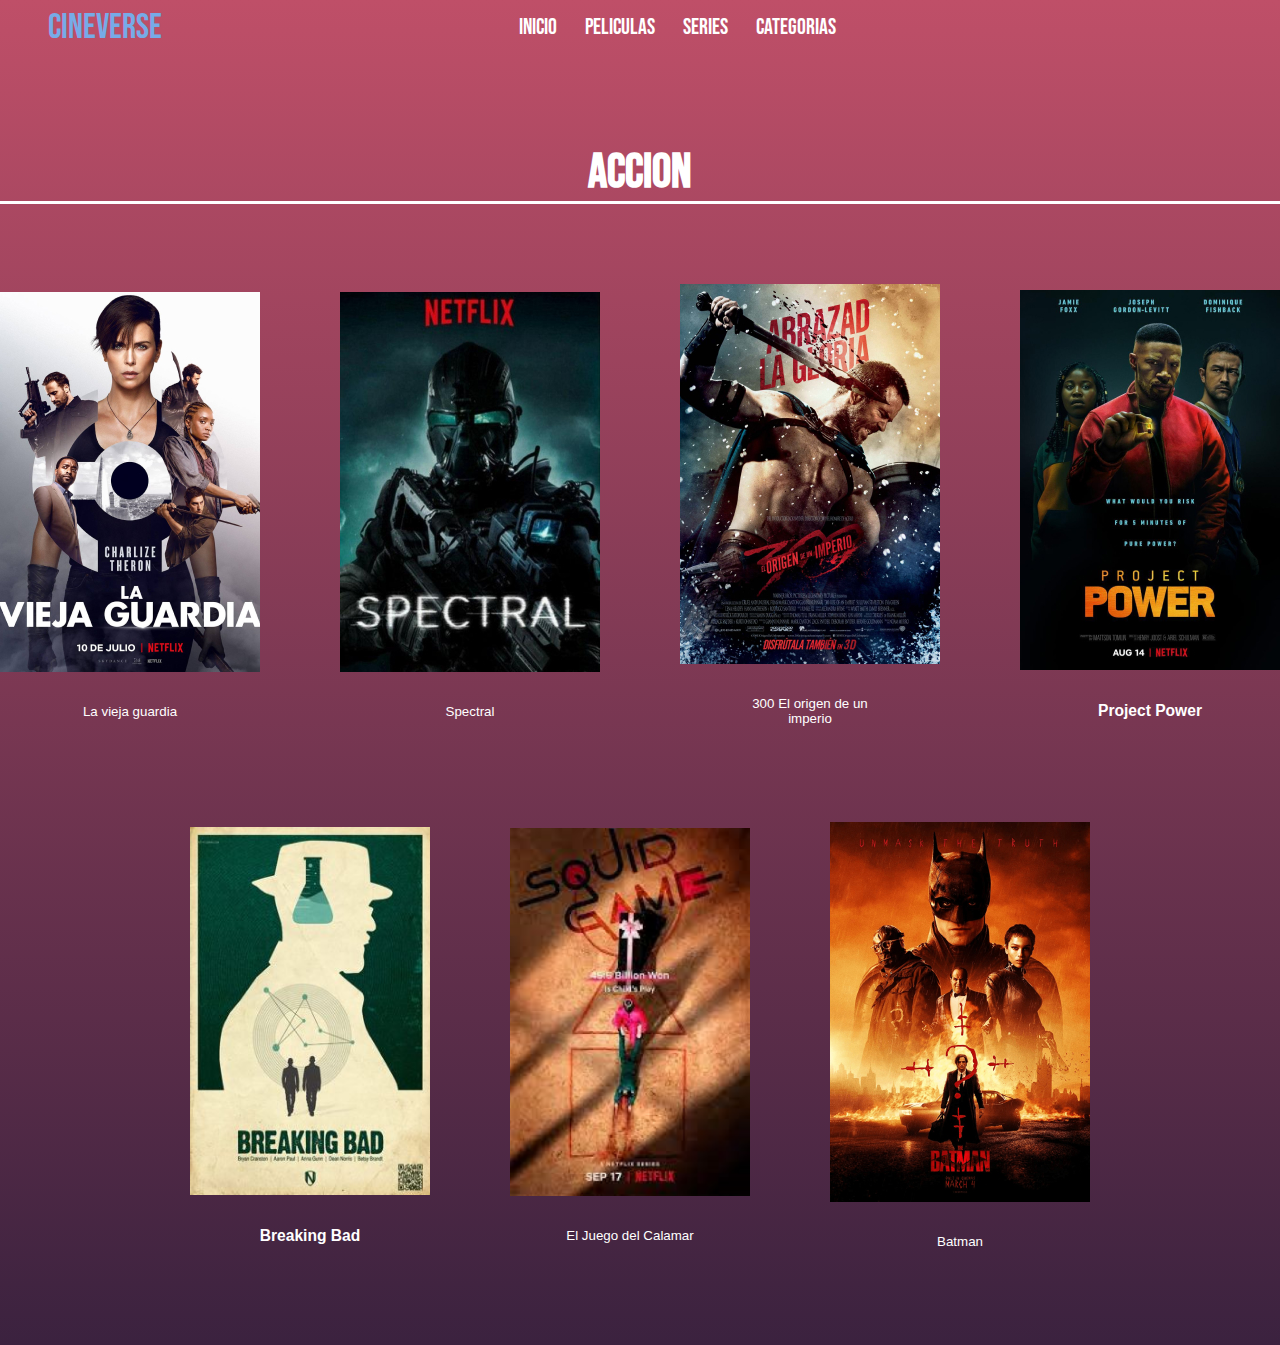
==== Accion.html @ d3100982 "ultimos cambios" ====
<!DOCTYPE html>
<html lang="en">
<head>
  <meta charset="UTF-8">
  <meta name="viewport" content="width=device-width, initial-scale=1.0">
  <link rel="stylesheet" href="style.css">
  <title>Accion</title>
</head>
<body class="bk">
  <header class="header-accion">

    <div class="menu-container">
        <a href="#" class="logo">Cineverse</a>
        <input type="checkbox" id="menu" />
        <label for="menu">
            <img src="img/menu.png" class="menu-icono" alt="menu">
        </label>
        <nav class="navbar">
            <ul>
                <li><a href="index.html">Inicio</a></li>
                <li><a href="peliculas.html">Peliculas</a></li>
                <li><a href="series.html">Series</a></li>
                <li>
                    <a href="index.html">Categorias</a>
                    <ul class="menu-vertical">
                        <li><a href="Accion.html">Accion</a></li>
                        <li><a href="Terror.html">Terror</a></li>
                        <li><a href="Ciencia-Ficcion.html">Ciencia Ficcion</a></li>
                        <li><a href="Suspenso.html">Suspenso</a></li>
                    </ul>
                </li>
            </ul>
        </nav>
        <a href="#" class="btn-1"></a>
    </div>
    </div>
    <section class="all">
         
        <h2 class="titleMovies2">Accion</h2>
             <div class="container">
                <div class="movie">
                    <img src="img/5.jpg">
                    <button class="open-modal" onclick="openModal('OCDhMOrCEoc')">La vieja guardia</button>
                    <div id="myModal" class="modal">
                        <div class="modal-content" style="background-color: rgb(48, 45, 45);">
                          <span class="close" style="color:white;" onclick="closeModal()">&times;</span>
                          <div class="video-container">
                            <iframe id="video" width="560" height="315" src="" frameborder="0" allowfullscreen></iframe>
                          </div>
                        </div>
                      </div>
                </div> 

                <div class="movie">
                    <img src="img/6.jpg">
                    
                    <button class="open-modal" onclick="openModal('WBz5KyUhIMQ')">Spectral</button>
                    <div id="myModal" class="modal">
                        <div class="modal-content" style="background-color: rgb(48, 45, 45);">
                          <span class="close" style="color:white;" onclick="closeModal()">&times;</span>
                          <div class="video-container">
                            <iframe id="video" width="560" height="315" src="" frameborder="0" allowfullscreen></iframe>
                          </div>
                        </div>
                      </div>
                </div> 

                <div class="movie">
                    <img src="img/7.jpg">
                    <button class="open-modal" onclick="openModal('i14coKhHnl0')">300 El origen de un imperio</button>
                    <div id="myModal" class="modal">
                        <div class="modal-content" style="background-color: rgb(48, 45, 45);">
                          <span class="close" style="color:white;" onclick="closeModal()">&times;</span>
                          <div class="video-container">
                            <iframe id="video" width="560" height="315" src="" frameborder="0" allowfullscreen></iframe>
                          </div>
                        </div>
                      </div>
                </div> 

                <div class="movie">
                    <img src="img/8.jpg">
                    <button class="open-modal" onclick="openModal('T-wJ7EYAIPI')"><h3>Project Power</h3></button>
                    <div id="myModal" class="modal">
                        <div class="modal-content" style="background-color: rgb(48, 45, 45);">
                          <span class="close" style="color:white;" onclick="closeModal()">&times;</span>
                          <div class="video-container">
                            <iframe id="video" width="560" height="315" src="" frameborder="0" allowfullscreen></iframe>
                          </div>
                        </div>
                      </div>
                    </div> 
                    
                    <div class="movie">
                      <img src="img/Breaking-bad-series-tv-alternative-poster-762x1080.jpg" class="imgg">
                      
                      <button class="open-modal" onclick="openModal('HhesaQXLuRY')"><h3>Breaking Bad</h3></button>
                      <div id="myModal" class="modal">
                          <div class="modal-content" style="background-color: rgb(48, 45, 45);">
                            <span class="close" style="color:white;" onclick="closeModal()">&times;</span>
                            <div class="video-container">
                              <iframe id="video" width="560" height="315" src="" frameborder="0" allowfullscreen></iframe>
                            </div>
                          </div>
                        </div>
                  </div>     
                    
                  <div class="movie">
                    <img src="img/squid game.png" class="imgg">
                    <button class="open-modal" onclick="openModal('Mj4_xG5NXeo')">El Juego del Calamar</button>
                    <div id="myModal" class="modal">
                        <div class="modal-content" style="background-color: rgb(48, 45, 45);">
                          <span class="close" style="color:white;" onclick="closeModal()">&times;</span>
                          <div class="video-container">
                            <iframe id="video" width="560" height="315" src="" frameborder="0" allowfullscreen></iframe>
                          </div>
                        </div>
                      </div>
                    
                </div> 

                <div class="movie">
                  <img src="img/20.jpg">
                  
                  <button class="open-modal" onclick="openModal('fWQrd6cwJ0A')">Batman</button>
                  <div id="myModal" class="modal">
                      <div class="modal-content" style="background-color: rgb(48, 45, 45);">
                        <span class="close" style="color:white;" onclick="closeModal()">&times;</span>
                        <div class="video-container">
                          <iframe id="video" width="560" height="315" src="" frameborder="0" allowfullscreen></iframe>
                        </div>
                      </div>
                    </div>
                </div> 
                            
             </div>
         
</section>


</header>
<script src="app.js"></script>
</body>
</html>
---- style.css ----
@import url('https://fonts.googleapis.com/css2?family=Bebas+Neue&display=swap');

*{
    margin: 0;
    padding: 0;
    box-sizing: border-box;
    text-decoration: none;
    list-style: none;
}

body{
    background-color: #030303;
    font-family: 'Bebas Neue', sans-serif;
    color: #ffff
}

.container {
    display: flex;    
    justify-content: center;
    align-items: center;
    flex-wrap: wrap;
    gap: 5rem;
    width: 100%;
    height: auto;
    padding-bottom: 5rem;
    border-top: 3px solid white;
    padding-top: 5rem; 
}

.header{
    background-image: url(img/hora-aventura-bg.jpg);
    background-position: center center;
    background-repeat: no-repeat;
    background-size: cover;
    min-height: 70vh;
    display: flex;
    align-items: center;
    height: 40rem;
}

.menu-container{
    position: absolute;
    top: 0;
    left: 0;
    right: 0;
    display: flex;
    align-items: center;
    justify-content: space-between;
}

.logo{
    font-size: 35px;
    color: #77abe7;
    margin-left: 3rem;
}

.navbar ul li {
    position: relative;
    float: left;
}

.navbar ul li a{
    font-size: 22px;
    padding: 14px;
    color: #ffff;
    display: block;
}

.navbar ul li a:hover{
    color: #77abe7;
}

.menu-vertical{
    position: absolute;
    display: none;
    list-style: none;
    background-color: #212427;
}


.navbar li:hover .menu-vertical{
    display: block;
}


.menu-vertical li a{
    display: block;
}

#menu{
    display: none;
}

.menu-icono{
    width: 35px;
    margin-left: 2rem;
}

.menu-container label{
    cursor: pointer;
    display: none;
}

.header-content-container{
    display: flex;
    width: 100%;
}

.header-1{
    display: flex;
    flex-direction: column;
    width: 50%;
    align-self: flex-end;
}

.header-1 img{
    width: 300px;
}

.imgplay{
    width: 7rem;
    height: 7rem;
    margin-right: 7rem
}
.venom{
    padding-left: 2rem;
}

.btn-1{
    display: inline-block;
    padding: 7px 20px;
    background-color: transparent;
    color: #ffff;
    font-size: 20px;
    margin-right: 3rem;
    border-radius: 3rem;
}
.btn-2{
    width: 110px;
    display: inline-block;
    padding: 7px 20px;
    background-color: #77abe7;
    color: #ffff;
    font-size: 20px;
    margin-top: 25px;
    margin-left: 7rem;
    border-radius: 3rem;
}

.peliculas-recomendadas {
	margin-bottom: 70px;
}

.peliculas-recomendadas .contenedor-principal {
	display: flex;
	align-items: center;
	position: relative;
}

.peliculas-recomendadas .contenedor-principal .flecha-izquierda,
.peliculas-recomendadas .contenedor-principal .flecha-derecha {
	position: absolute;
	border: none;
	background: rgba(0,0,0,0.3);
	font-size: 40px;
	height: 50%;
	top: calc(50% - 25%);
	line-height: 40px;
	width: 50px;
	color: #fff;
	cursor: pointer;
	z-index: 500;
	transition: .2s ease all;
}

.peliculas-recomendadas .contenedor-principal .flecha-izquierda:hover,
.peliculas-recomendadas .contenedor-principal .flecha-derecha:hover {
	background: rgba(0,0,0, .9);
}

.peliculas-recomendadas .contenedor-principal .flecha-izquierda {
	left: 0;
}

.peliculas-recomendadas .contenedor-principal .flecha-derecha {
	right: 0;
}

/* ---- ----- ----- Carousel ----- ----- ----- */
.peliculas-recomendadas .contenedor-carousel {
	width: 100%;
	padding: 20px 0;
	overflow: hidden;
	scroll-behavior: smooth;

}

.peliculas-recomendadas .contenedor-carousel .carousel {
	display: flex;
	flex-wrap: nowrap;
}

.peliculas-recomendadas .contenedor-carousel .carousel .pelicula {
	min-width: 20%;
	transition: .3s ease all;
	box-shadow: 5px 5px 10px rgba(0,0,0, .3);
}

.peliculas-recomendadas .contenedor-carousel .carousel .pelicula.hover {
	transform: scale(1.1);
	transform-origin: center;
}
.pelicula{
    margin-left: 0.7rem;
    margin-right: 0.7rem;
    
}

.peliculas-recomendadas .contenedor-carousel .carousel .pelicula img {
	width: 100%;
	vertical-align: top;
}

/* ---- ----- ----- Media Queries ----- ----- ----- */
@media screen and (max-width: 800px) {
	header .logotipo {
		margin-bottom: 10px;
		font-size: 30px;
	}

	header .contenedor {
		flex-direction: column;
		text-align: center;
	}

	.pelicula-principal {
		font-size: 14px;
	}

	.pelicula-principal .descripcion {
		max-width: 100%;
	}

	.peliculas-recomendadas .contenedor-carousel {
		overflow: visible;
	}

	.peliculas-recomendadas .contenedor-carousel .carousel {
		display: grid;
		grid-template-columns: repeat(2, 1fr);
		gap: 20px;
	}

	.peliculas-recomendadas .indicadores,
	.peliculas-recomendadas .flecha-izquierda,
	.peliculas-recomendadas .flecha-derecha {
		display: none;
	}
}.precomendadas{
    padding-left: 2rem;
    padding-top: 2rem;
    font-size: 2rem;
}
.menor{
    width: 3rem;
    height: 3rem;
}
.mayor{
    width: 2rem;
    height: 2rem;
}
form {
    text-align: center;
    margin-top: 78px;
}

.int1{
    background-color:rgba(8, 8, 8, 0.4);
    color: #fff;
    border-radius: 1rem;
    padding-top: 0.5rem;
    padding-bottom: 0.5rem;
    padding-left: 1rem ;
    width: 30rem;
    top: 6rem;
    border: 3px solid #ffffff;
    margin-left: 3rem;
    position: absolute;
    display: flex;    
}



.container {
    display: flex;    
    justify-content: center;
    align-items: center;
    flex-wrap: wrap;
    gap: 4rem;
    width: 100%;
    padding-bottom: 5rem;
    border-top: 3px solid white;
    padding-top: 5rem;
    
}

.movies {
    opacity: 0.8;
    transition: 1s ;
    /* transform: skew(5deg); */
      display: flex;
      border: 3px solid white;
}
.movies p {
    margin: auto;
    padding: 3rem;
    line-height: 2rem;
    font-size: 1.5rem;
    color: #ffb803;
    text-align: center;
}
.movies img {
    width: 20rem;
    height: 27rem;
}
.movies video {
    width: 28rem;
    height: 28rem;           
}

.movies:hover {    
    transform: scale(1.1);
    opacity: 1.9;
    box-shadow: 1px 1px 15px 5px skyblue ;    
}

.header2{
    background-image: url("edicion.jpg");
    background-position: center center;
    background-repeat: no-repeat;
    background-size: cover;
    min-height: 70vh;
    display: flex;
    align-items: center;
    height: 40rem;
}

.header3{
    background-image: url("Captura\ de\ pantalla\ 2023-04-20\ a\ las\ 7.46.56.webp");
    background-position: center center;
    background-repeat: no-repeat;
    background-size: cover;
    min-height: 70vh;
    display: flex;
    align-items: center;
    height: 40rem;
}

.all {
    text-align: center;
}

.titleMovies{
    margin: 5rem;
    font-size: 5rem;
}

.int2 {
    text-align: center;
   width: 50%;
   margin: auto;
   background-color:rgba(8, 8, 8, 0.8);
    color: #fff;
    border-radius: 1rem;
    padding: 1rem;
    border: 3px solid white;
}

.container2 {
    background-image: url(img2/imagan\ de\ fondo.jpeg);
    background-position: center center;
    background-repeat: no-repeat;
    background-size: cover;
    min-height: 70vh;
    display: flex;
    align-items: center;
  }
  
  
  
.image-grid {
    display: flex;
    flex-wrap: wrap;
    gap: 2rem;
    justify-content: center;
    align-items: center;
}

.imagenes {
    width: 10rem;
    height: 10rem;
}


h1 {
    text-align: center;
}

.descripcion{
    color: black;
}

@media (max-width: 768px) {
    .pelicula{
        padding: 0;
    }
    }

@media (max-width: 991px){

    .menu-container{
        padding: 20px;
    }

    .menu-container label{
        display: initial;
    }

    .menu-container .navbar{
        position: absolute;
        top: 100%;
        left: 0%;
        right: 0%;
        background-color: #030303;
        display: none;
    }

    .menu-container .navbar ul li{
        width: 100%;
    }

    .btn-1{
        display: none;
    }

    #menu:checked ~ .navbar{
        display: initial;
    }

    .header-content-container{
        flex-direction: column;
        padding: 100px 30px 30px 30px;
    }

    .header-1{
        width: 100%;
        align-items: center;
    }

    .menu-icon{
        size: 18px;
    }

    .btn-2{
        margin-right:3rem ;
    }

}

@media (max-width: 530px){
    .int1{
        width: 25rem;
        margin-left: 3.5rem ;
    }
}

@media (max-width: 460px){
    .int1{
        width: 25rem;
        margin-left: 2.3rem ;
    }
}

@media (max-width: 440px){
    .int1{
        width: 20rem;
        margin-left: 2rem ;
        margin-bottom: 2rem;
        margin-top: 15rem;
    }

    .venom{
        display: none;
    }

    .btn-2{
        display: none;
    }

    
}
    
.pelicula .portfolio-layer{
    position:absolute;
    bottom: 0;
    left: 0;
    width: 100%;
    height: 100%;
    background: linear-gradient(rgba(0,0,0,.1), var(--main-color));
    display: flex;
    justify-content: center;
    align-items: center;
    flex-direction: column;
    text-align: center;
    padding: 0 4rem;
    transform: translateY(100%);
    transition: .5s ease;
}

.pelicula:hover .portfolio-layer{
    transform: translateY(0);
}

.sectionC-movies {
    width: 100%;
    height: 100%;
    margin-top: 1rem;
    display: flex;
    flex-direction:column;
    align-items: center;
    flex-wrap:wrap ;

}

.sectionC-movies > div {
    flex: 2;
    
    background-repeat: no-repeat;
    background-size: auto 100%;
    transition: all .3s cubic-bezier(.2, .1, .1, .1);
    position: relative;
    overflow: hidden;
    height: 400px;
    width: 400px;
    
}

.sectionC-movies > div:hover {
    flex: 4;
}

.video-iframe {
    position: absolute;
    top: 0;
    left: 0;
    width: 300px;
    height: 150px;
    display: none;
}

.sectionC-movies > div:hover .video-iframe {
    display: block;
}

.video-container  {
    width: 150px;
    height: auto;
    margin: 20px;
    flex-wrap:wrap ;
  
}

.video-container img {
    width: 350px;
    height: 525px;
    flex-direction: column;
  
}

.video-container iframe {
    width: 700px;
    height: 525px;
    flex-direction: column;
}

.titleMovies2{
        margin-top: 9rem;
        font-size: 3rem;
}

#ventanaEmergentes {
    display: none;
    position: fixed;
    top: 50%;
    left: 50%;
    transform: translate(-50%, -50%);
    width: 400px;
    height: 300px;
    background-color: #fff;
    border: 1px solid #ccc;
    padding: 20px;
}

.container2 {
    background-image: url(img/hora-aventura-bg.jpg);
    background-position: center center;
    background-repeat: no-repeat;
    background-size: cover;
    min-height: 70vh;
    display: flex;
    align-items: center;
  }
  


h1 {
  text-align: center;
}
.sectionC-movies {
    width: 100%;
    height: 100%;
    margin-top: 1rem;
    display: grid;
    grid-template-columns: repeat(3, 1fr);
    gap: 5px;
    justify-content: center;
    flex-direction: column;
    margin: 20px 20px 20px 20px;
}

.sectionC-movies > div {
    flex: 2;
    background-repeat: no-repeat;
    background-size: auto 100%;
    transition: all .3s cubic-bezier(.2, .1, .1, .1);
    position: relative;
    overflow: hidden;
    height: 350px;
    width: 350px;
    margin: 10px;
    
}

.sectionC-movies > div:hover {
    flex: 4;
}

.video-iframe {
    position: absolute;
    top: 0;
    left: 0;
    width: 310px;
    height: 300px;
    display: none;
}

.sectionC-movies > div:hover .video-iframe {
    display: block;
}

.video-container  {
    width: 150px;
    height: auto;
    position: relative;
}

.video-container img {
    width: 350px;
    height: 525px;
    flex-direction: column;
}

.video-container iframe {
    width: 700px;
    height: 525px;
    flex-direction: column;
}

.imagen-with-text {
    position: relative;
    width: 300px;
    height: 200px;
    overflow: hidden;
    text-align: center;
    margin: 20px;
  }

  .imagen-with-text img {
    width: 100%;
    height: 100%;
    object-fit: cover;
  }

  .text-overlay {
    position: absolute;
    top: 50%;
    left: 50%;
    transform: translate(-50%, -50%);
    color: #fff;
    font-size: 24px;
    font-weight: bold;
    opacity: 0;
    transition: opacity 0.3s;
  }

  .imagen-with-text:hover .text-overlay {
    opacity: 1;
  }

.titulo{
  color: #ffb803;
  margin: 10px;
}

@media (max-width: 768px) {
    .pelicula{
        padding: 0;
    }
    }

@media (max-width: 991px){

    .menu-container{
        padding: 20px;
    }

    .menu-container label{
        display: initial;
    }

    .menu-container .navbar{
        position: absolute;
        top: 100%;
        left: 0%;
        right: 0%;
        background-color: #030303;
        display: none;
    }

    .menu-container .navbar ul li{
        width: 100%;
    }

    .btn-1{
        display: none;
    }

    #menu:checked ~ .navbar{
        display: initial;
    }

    .header-content-container{
        flex-direction: column;
        padding: 100px 30px 30px 30px;
    }

    .header-1{
        width: 100%;
        align-items: center;
    }

    .menu-icon{
        size: 18px;
    }

    .btn-2{
        margin-right:3rem ;
    }

}

@media (max-width: 530px){
    .int1{
        width: 25rem;
        margin-left: 3.5rem ;
    }
}

@media (max-width: 460px){
    .int1{
        width: 25rem;
        margin-left: 2.3rem ;
    }
}

@media (max-width: 440px){
    .int1{
        width: 20rem;
        margin-left: 2rem ;
        margin-bottom: 2rem;
    }

    
}
    

/* Estilos para dispositivos móviles */
@media only screen and (max-width: 767px) {
    .int2 {
        width: 80%;
        margin: 0 auto;
        top: 1rem;
    }

    .container2 {
        min-height: 40vh;
    }

    .sectionC-movies {
        grid-template-columns: 1fr;
        gap: 10px;
        margin: 10px;
    }

    .sectionC-movies>div {
        width: 100%;
        margin: 10px 0;
        text-align: center;
    }

    .video-iframe {
        width: 100%;
        height: auto;
    }

    .video-container img,
    .video-container iframe {
        width: 350px;
        height: auto;
        margin: 0 auto;
    }

    .imagen-with-text {
        width: 80%;
        margin: 10px auto;
    }

    .imagen-with-text img {
        height: auto;
    }

    .text-overlay {
        font-size: 16px;
    }

    .video-container p {
        font-size: 14px;
        margin-bottom: 10px;
    }

    .titulo {
        text-align: center;
    }
}
.all{
    width: 100%;
    text-align: center;
}
.container {
    display: flex;    
    justify-content: center;
    align-items: center;
    flex-wrap: wrap;
    gap: 5rem;
    width: 100%;
    height: auto;
    padding-bottom: 5rem;
    border-top: 3px solid white;
    padding-top: 5rem;  
}
.boton-modal {
    text-align: center;
    color: white;
    padding-top: 1rem; 
}
.content-modal video {
    width: 100%;
    height: 93%;
}

.boton-modal label{
    padding: 10px 15px;  
       
}
.movie img {
    z-index: -5;
}

#btn-modal{
    display: none;
}

/* .container-modal{
    width: 100%;
    height: 100vh;
    position: fixed;
    top: 0;
    left: 0;
    background-color: transparent;
    display: none;
    justify-content: center;
    align-items: center;
    z-index: 1;
} */

#btn-modal:checked ~ .container-modal {
    display: flex;
}

.open-modal {
    width: 10rem;
    background-color:transparent;
   color: rgb(255, 255, 255);
    cursor: pointer;
    border: none;
    margin-top: 2rem;
    margin-bottom: 1rem;
}

  .modal {
    display: none;
    position: fixed;
    z-index: 1;
    left: 0;
    top: 0;
    width: 100%;
    height: 100%;
    overflow: auto;
    background-color: rgb(0, 0, 0);
    background-color: rgba(0, 0, 0, 0.9);
  }

  .modal-content {
    background-color: red;
    margin: 15% auto; 
    padding: 20px;
    border: 1px solid #888;
    width: 60%;
    border-radius: 0.5rem;
  }

  .close {
    color: #aaa;
    float: right;
    font-size: 28px;
    font-weight: bold;
  }

  .movie{
display: flex;
flex-direction: column;
align-items: center;
  }

.content-modal{
    width: 70rem;
    height: 40rem;
    padding: 20px;
    background-color: gray;
    border-radius: 4px;
    border-radius: 5px;
    border: 2px solid red;
}
.content-modal .btn-cerrar {
    height: 2rem;
    margin-top: 15px;
    display: flex;
    align-items: flex-end;
    justify-content: flex-end;
}

.content-modal .btn-cerrar label {
    padding: 7px 10px;
    background-color: #77abe7;
    color: black;
    border-radius: 4px;
    cursor: pointer;
    transition: all 300ms ease;
}

.content-modal .btn-cerrar label:hover {
    background-color: aqua;
} 

.imgg{
    width: 15rem;
    height: 23rem;
}

.bk{
    background: linear-gradient(#bf4f68, #3b223f);;
}
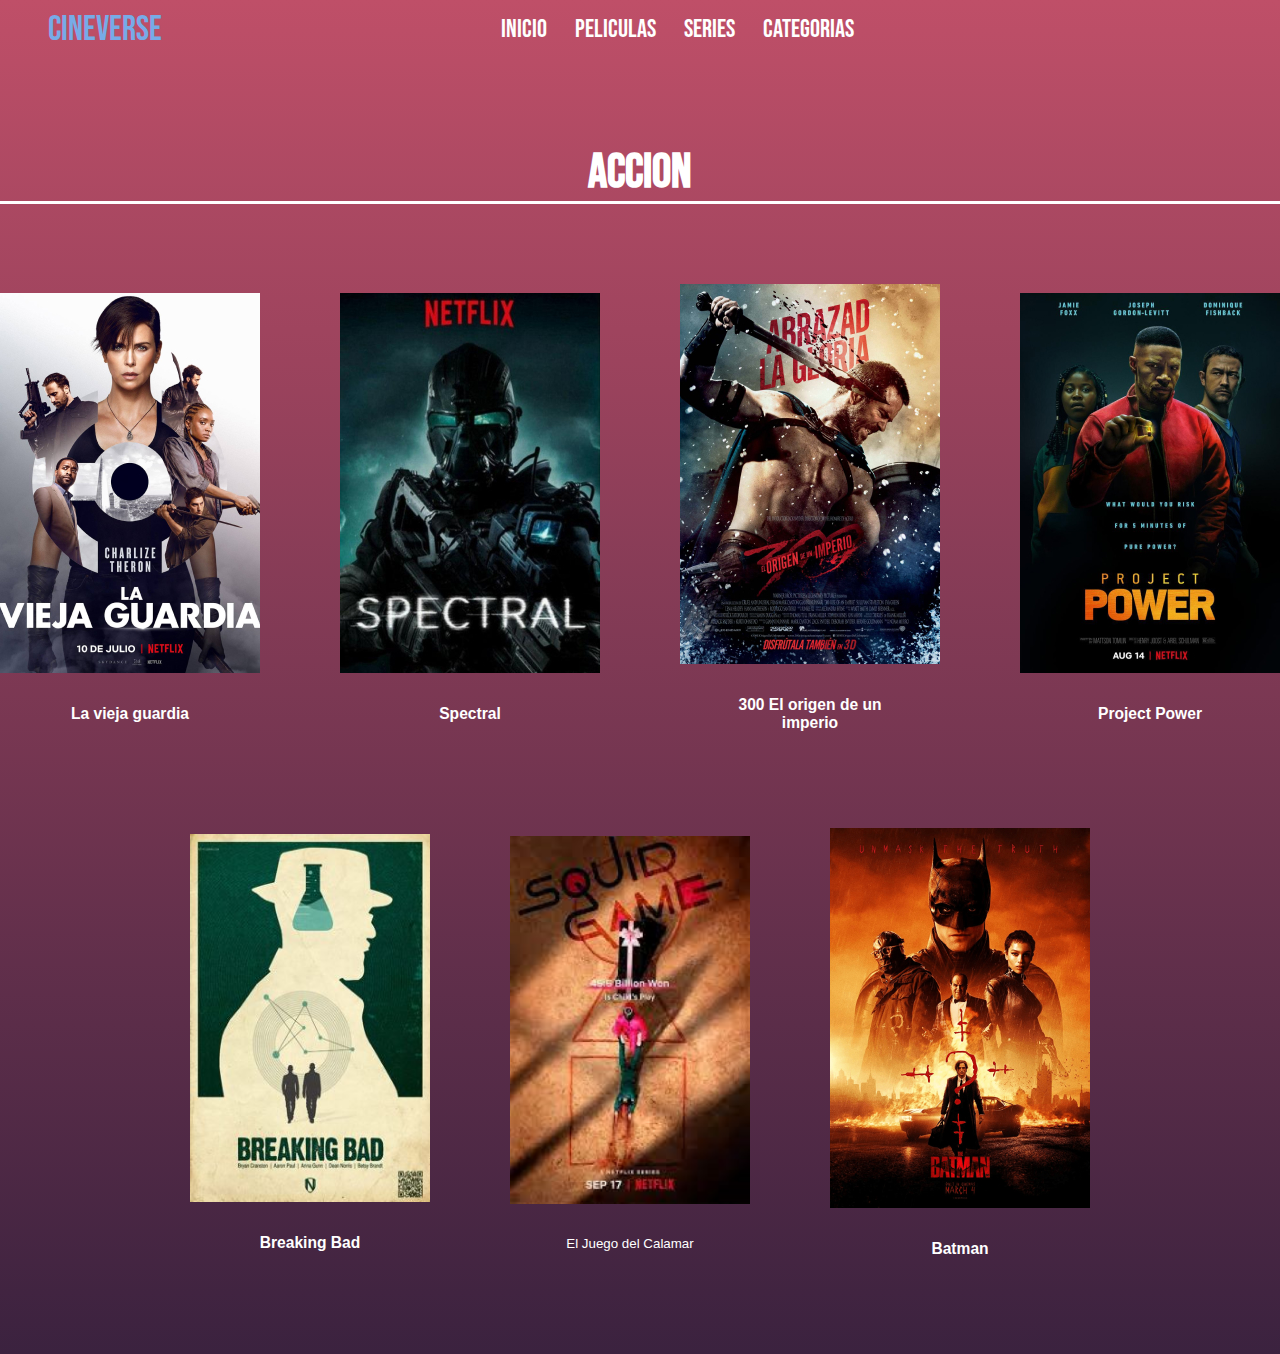
==== commit 7a1a130a: "cambios finales" ====
--- a/Accion.html
+++ b/Accion.html
@@ -38,100 +38,106 @@
          
         <h2 class="titleMovies2">Accion</h2>
              <div class="container">
-                <div class="movie">
-                    <img src="img/5.jpg">
-                    <button class="open-modal" onclick="openModal('OCDhMOrCEoc')">La vieja guardia</button>
-                    <div id="myModal" class="modal">
-                        <div class="modal-content" style="background-color: rgb(48, 45, 45);">
-                          <span class="close" style="color:white;" onclick="closeModal()">&times;</span>
-                          <div class="video-container">
-                            <iframe id="video" width="560" height="315" src="" frameborder="0" allowfullscreen></iframe>
-                          </div>
-                        </div>
-                      </div>
-                </div> 
-
-                <div class="movie">
-                    <img src="img/6.jpg">
-                    
-                    <button class="open-modal" onclick="openModal('WBz5KyUhIMQ')">Spectral</button>
-                    <div id="myModal" class="modal">
-                        <div class="modal-content" style="background-color: rgb(48, 45, 45);">
-                          <span class="close" style="color:white;" onclick="closeModal()">&times;</span>
-                          <div class="video-container">
-                            <iframe id="video" width="560" height="315" src="" frameborder="0" allowfullscreen></iframe>
-                          </div>
-                        </div>
-                      </div>
-                </div> 
-
-                <div class="movie">
-                    <img src="img/7.jpg">
-                    <button class="open-modal" onclick="openModal('i14coKhHnl0')">300 El origen de un imperio</button>
-                    <div id="myModal" class="modal">
-                        <div class="modal-content" style="background-color: rgb(48, 45, 45);">
-                          <span class="close" style="color:white;" onclick="closeModal()">&times;</span>
-                          <div class="video-container">
-                            <iframe id="video" width="560" height="315" src="" frameborder="0" allowfullscreen></iframe>
-                          </div>
-                        </div>
-                      </div>
-                </div> 
-
-                <div class="movie">
-                    <img src="img/8.jpg">
-                    <button class="open-modal" onclick="openModal('T-wJ7EYAIPI')"><h3>Project Power</h3></button>
-                    <div id="myModal" class="modal">
-                        <div class="modal-content" style="background-color: rgb(48, 45, 45);">
-                          <span class="close" style="color:white;" onclick="closeModal()">&times;</span>
-                          <div class="video-container">
-                            <iframe id="video" width="560" height="315" src="" frameborder="0" allowfullscreen></iframe>
-                          </div>
-                        </div>
-                      </div>
-                    </div> 
-                    
-                    <div class="movie">
-                      <img src="img/Breaking-bad-series-tv-alternative-poster-762x1080.jpg" class="imgg">
-                      
-                      <button class="open-modal" onclick="openModal('HhesaQXLuRY')"><h3>Breaking Bad</h3></button>
-                      <div id="myModal" class="modal">
-                          <div class="modal-content" style="background-color: rgb(48, 45, 45);">
-                            <span class="close" style="color:white;" onclick="closeModal()">&times;</span>
-                            <div class="video-container">
-                              <iframe id="video" width="560" height="315" src="" frameborder="0" allowfullscreen></iframe>
-                            </div>
-                          </div>
-                        </div>
-                  </div>     
-                    
-                  <div class="movie">
-                    <img src="img/squid game.png" class="imgg">
-                    <button class="open-modal" onclick="openModal('Mj4_xG5NXeo')">El Juego del Calamar</button>
-                    <div id="myModal" class="modal">
-                        <div class="modal-content" style="background-color: rgb(48, 45, 45);">
-                          <span class="close" style="color:white;" onclick="closeModal()">&times;</span>
-                          <div class="video-container">
-                            <iframe id="video" width="560" height="315" src="" frameborder="0" allowfullscreen></iframe>
-                          </div>
-                        </div>
-                      </div>
-                    
-                </div> 
-
-                <div class="movie">
-                  <img src="img/20.jpg">
-                  
-                  <button class="open-modal" onclick="openModal('fWQrd6cwJ0A')">Batman</button>
-                  <div id="myModal" class="modal">
-                      <div class="modal-content" style="background-color: rgb(48, 45, 45);">
-                        <span class="close" style="color:white;" onclick="closeModal()">&times;</span>
-                        <div class="video-container">
-                          <iframe id="video" width="560" height="315" src="" frameborder="0" allowfullscreen></iframe>
-                        </div>
+              <div class="movie">
+                <img src="img/5.jpg">
+                <p class="texto-oculto">En un mundo donde la inmortalidad es un secreto, un grupo de mercenarios liderados por Andy (Charlize Theron) llevan siglos luchando por proteger a la humanidad. Nile (Kiki Layne) es una nueva recluta que descubre su inmortalidad durante una misión. Cuando sus identidades se descubren, el grupo debe luchar para proteger su libertad de aquellos que buscan aprovecharse de ellos.</p>
+                <button class="open-modal" onclick="openModal('OCDhMOrCEoc')"><h3>La vieja guardia</h3></button>
+                <div id="myModal" class="modal">
+                    <div class="modal-content" style="background-color: rgb(48, 45, 45);">
+                      <span class="close" style="color:white;" onclick="closeModal()">&times;</span>
+                      <div class="video-container">
+                        <iframe id="video" width="560" height="315" src="" frameborder="0" allowfullscreen></iframe>
                       </div>
                     </div>
-                </div> 
+                  </div>
+            </div>
+
+            <div class="movie">
+              <img src="img/6.jpg">
+              <p class="texto-oculto">La película sigue a un equipo de soldados de élite de las fuerzas especiales que son enviados a investigar una serie de extraños ataques en una ciudad devastada por la guerra en Europa del Este. Pronto descubren que los ataques están siendo llevados a cabo por un grupo de seres misteriosos y poderosos conocidos como espectros.</p>
+              
+              <button class="open-modal" onclick="openModal('WBz5KyUhIMQ')"><h3>Spectral</h3></button>
+              <div id="myModal" class="modal">
+                  <div class="modal-content" style="background-color: rgb(48, 45, 45);">
+                    <span class="close" style="color:white;" onclick="closeModal()">&times;</span>
+                    <div class="video-container">
+                      <iframe id="video" width="560" height="315" src="" frameborder="0" allowfullscreen></iframe>
+                    </div>
+                  </div>
+                </div>
+          </div>  
+
+          <div class="movie">
+            <img src="img/7.jpg">
+            <p class="texto-oculto">El general ateniense Temístocles intenta unir a las ciudades-estado griegas para poder derrotar a las poderosas fuerzas invasoras persas, guiadas por el rey Jerjes y por Artemisia, la vengativa comandante de la armada persa.</p>
+            <button class="open-modal" onclick="openModal('i14coKhHnl0')"><h3>300 El origen de un imperio</h3></button>
+            <div id="myModal" class="modal">
+                <div class="modal-content" style="background-color: rgb(48, 45, 45);">
+                  <span class="close" style="color:white;" onclick="closeModal()">&times;</span>
+                  <div class="video-container">
+                    <iframe id="video" width="560" height="315" src="" frameborder="0" allowfullscreen></iframe>
+                  </div>
+                </div>
+              </div>
+        </div>  
+
+        <div class="movie">
+          <img src="img/8.jpg">
+          <p class="texto-oculto">Las vidas de un exsoldado, una adolescente y un policía se cruzan en Nueva Orleans mientras buscan al suministrador de una pastilla que otorga superpoderes temporales.</p>
+          
+          <button class="open-modal" onclick="openModal('T-wJ7EYAIPI')"><h3>Project Power</h3></button>
+          <div id="myModal" class="modal">
+              <div class="modal-content" style="background-color: rgb(48, 45, 45);">
+                <span class="close" style="color:white;" onclick="closeModal()">&times;</span>
+                <div class="video-container">
+                  <iframe id="video" width="560" height="315" src="" frameborder="0" allowfullscreen></iframe>
+                </div>
+              </div>
+            </div>
+      </div> 
+                    
+      <div class="movie">
+        <img src="img/Breaking-bad-series-tv-alternative-poster-762x1080.jpg" class="imgg">
+        <p class="texto-oculto">Un profesor de química con cáncer terminal se asocia con un exalumno suyo para fabricar y vender metanfetamina a fin de que su familia no pase apuros económicos</p>
+        <button class="open-modal" onclick="openModal('HhesaQXLuRY')"><h3>Breaking Bad</h3></button>
+        <div id="myModal" class="modal">
+            <div class="modal-content" style="background-color: rgb(48, 45, 45);">
+              <span class="close" style="color:white;" onclick="closeModal()">&times;</span>
+              <div class="video-container">
+                <iframe id="video" width="560" height="315" src="" frameborder="0" allowfullscreen></iframe>
+              </div>
+            </div>
+          </div>
+    </div>    
+                    
+    <div class="movie">
+      <img src="img/squid game.png" class="imgg">
+      <p class="texto-oculto">Cientos de personas con dificultades económicas aceptan una extraña invitación a un juego de supervivencia. Les espera un premio millonario, pero hay mucho en juego..</p>
+      <button class="open-modal" onclick="openModal('Mj4_xG5NXeo')">El Juego del Calamar</button>
+      <div id="myModal" class="modal">
+          <div class="modal-content" style="background-color: rgb(48, 45, 45);">
+            <span class="close" style="color:white;" onclick="closeModal()">&times;</span>
+            <div class="video-container">
+              <iframe id="video" width="560" height="315" src="" frameborder="0" allowfullscreen></iframe>
+            </div>
+          </div>
+        </div>
+  </div> 
+
+  <div class="movie">
+    <img src="img/20.jpg">
+    <p class="texto-oculto">En su segundo año luchando contra el crimen, Batman explora la corrupción existente en la ciudad de Gotham y el vínculo de esta con su propia familia. Además, entrará en conflicto con un asesino en serie conocido como "el Acertijo".</p>
+    
+    <button class="open-modal" onclick="openModal('fWQrd6cwJ0A')"><h3>Batman</h3></button>
+    <div id="myModal" class="modal">
+        <div class="modal-content" style="background-color: rgb(48, 45, 45);">
+          <span class="close" style="color:white;" onclick="closeModal()">&times;</span>
+          <div class="video-container">
+            <iframe id="video" width="560" height="315" src="" frameborder="0" allowfullscreen></iframe>
+          </div>
+        </div>
+      </div>
+  </div>
                             
              </div>
          
--- a/style.css
+++ b/style.css
@@ -60,7 +60,7 @@
 }
 
 .navbar ul li a{
-    font-size: 22px;
+    font-size: 25px;
     padding: 14px;
     color: #ffff;
     display: block;
@@ -136,15 +136,17 @@
     border-radius: 3rem;
 }
 .btn-2{
-    width: 110px;
+    width: 140px;
     display: inline-block;
-    padding: 7px 20px;
+    padding: 8px 20px;
     background-color: #77abe7;
     color: #ffff;
     font-size: 20px;
     margin-top: 25px;
-    margin-left: 7rem;
+    margin-left: 6rem;
     border-radius: 3rem;
+    border: none;
+    font-family: 'Bebas Neue', sans-serif;
 }
 
 .peliculas-recomendadas {
@@ -707,11 +709,6 @@
     opacity: 1;
   }
 
-.titulo{
-  color: #ffb803;
-  margin: 10px;
-}
-
 @media (max-width: 768px) {
     .pelicula{
         padding: 0;
@@ -890,7 +887,7 @@
     display: none;
 }
 
-/* .container-modal{
+.container-modal{
     width: 100%;
     height: 100vh;
     position: fixed;
@@ -901,7 +898,7 @@
     justify-content: center;
     align-items: center;
     z-index: 1;
-} */
+}
 
 #btn-modal:checked ~ .container-modal {
     display: flex;
@@ -947,10 +944,34 @@
   }
 
   .movie{
-display: flex;
-flex-direction: column;
-align-items: center;
-  }
+    display: flex;
+    flex-direction: column;
+    align-items: center;
+    overflow: hidden;
+    position: relative;
+
+    
+    
+ }
+
+ .texto-oculto {
+   background-color: rgba(21, 18, 47, 0.8);
+   height: 65%;
+   padding: 3rem 1rem;
+   width: 100%;    
+   position: absolute;    
+   opacity: 0;
+   transition: 0.7s;
+   top: 8rem;
+    
+    
+ }
+
+ .texto-oculto:hover{
+   top: 3rem;
+   opacity: 1;
+   font-size: 1rem;
+ }
 
 .content-modal{
     width: 70rem;
@@ -989,4 +1010,38 @@
 
 .bk{
     background: linear-gradient(#bf4f68, #3b223f);;
+}
+
+@media (max-width: 480px){
+    .int1{
+        width: 20rem;
+        margin-left: 2rem ;
+        margin-bottom: 2rem;
+    }
+    
+#video {
+    width: 75vw;
+}
+   
+.modal-content{
+    width: 95%;
+}
+
+}
+
+@media (max-width: 520px){
+    .int1{
+        width: 20rem;
+        margin-left: 2rem ;
+        margin-bottom: 2rem;
+    }
+    
+#video {
+    width: 75vw;
+}
+   
+.modal-content{
+    width: 95%;
+}
+
 }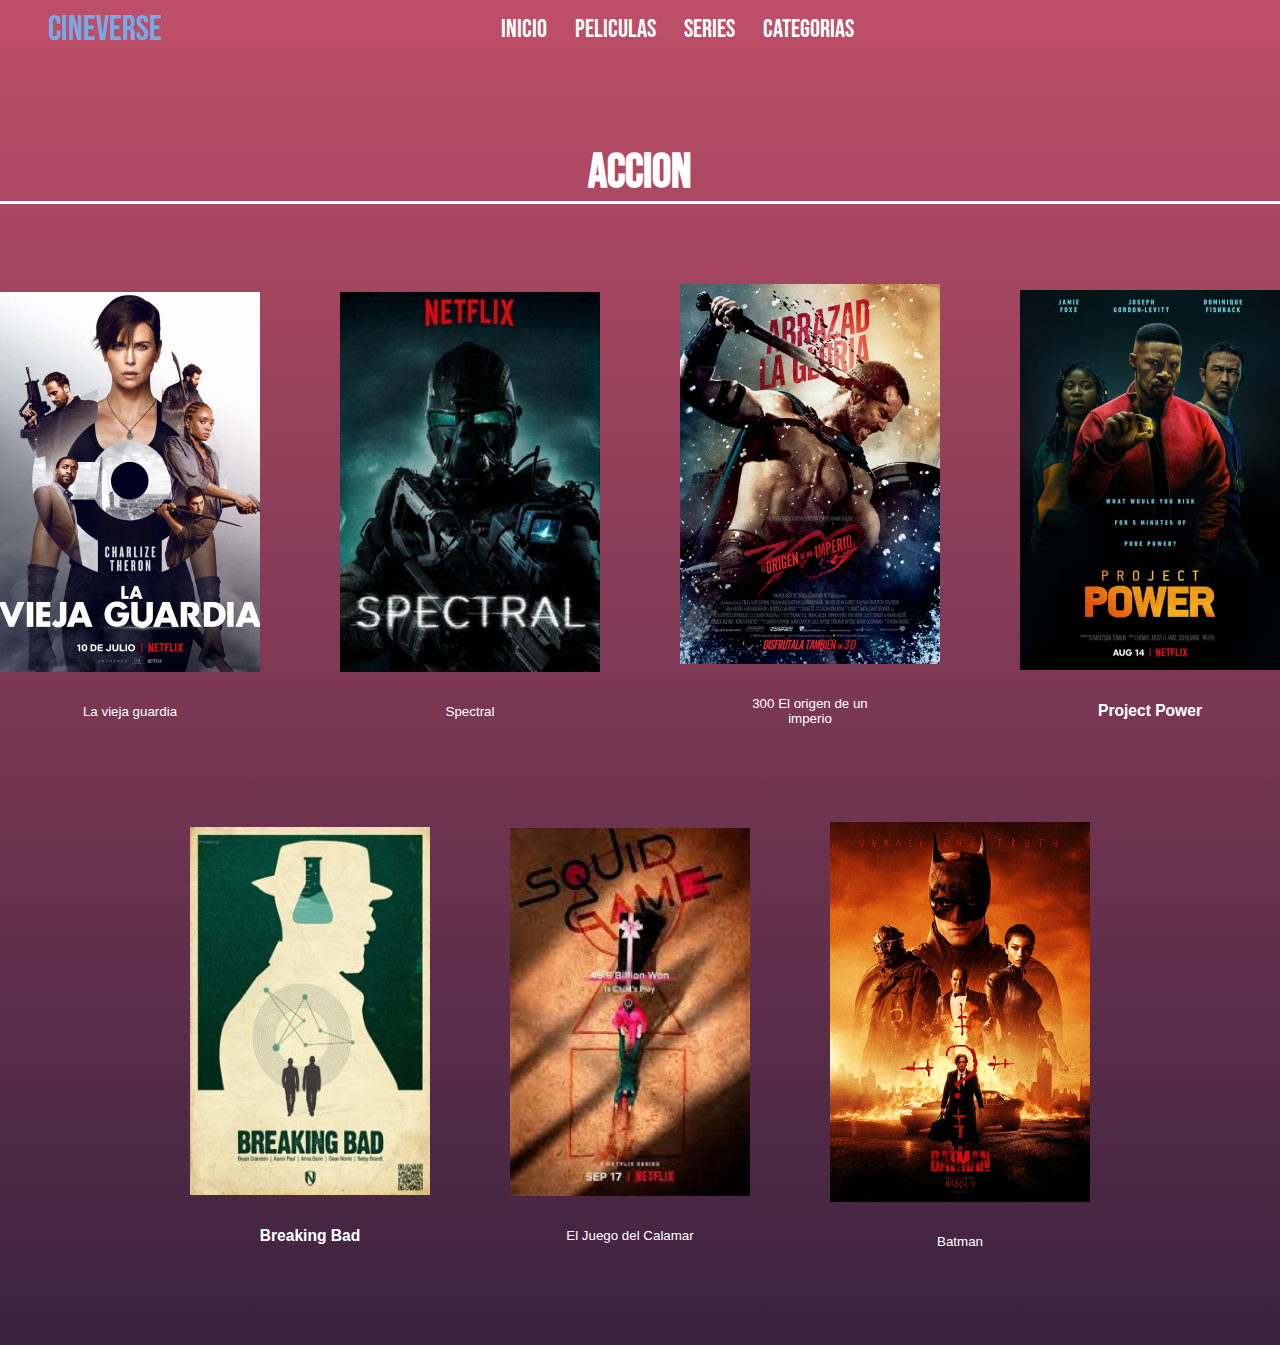
==== commit 0aa33b3a: "Merge pull request #5 from Gtati/Develop" ====
--- a/Accion.html
+++ b/Accion.html
@@ -38,106 +38,100 @@
          
         <h2 class="titleMovies2">Accion</h2>
              <div class="container">
-              <div class="movie">
-                <img src="img/5.jpg">
-                <p class="texto-oculto">En un mundo donde la inmortalidad es un secreto, un grupo de mercenarios liderados por Andy (Charlize Theron) llevan siglos luchando por proteger a la humanidad. Nile (Kiki Layne) es una nueva recluta que descubre su inmortalidad durante una misión. Cuando sus identidades se descubren, el grupo debe luchar para proteger su libertad de aquellos que buscan aprovecharse de ellos.</p>
-                <button class="open-modal" onclick="openModal('OCDhMOrCEoc')"><h3>La vieja guardia</h3></button>
-                <div id="myModal" class="modal">
-                    <div class="modal-content" style="background-color: rgb(48, 45, 45);">
-                      <span class="close" style="color:white;" onclick="closeModal()">&times;</span>
-                      <div class="video-container">
-                        <iframe id="video" width="560" height="315" src="" frameborder="0" allowfullscreen></iframe>
+                <div class="movie">
+                    <img src="img/5.jpg">
+                    <button class="open-modal" onclick="openModal('OCDhMOrCEoc')">La vieja guardia</button>
+                    <div id="myModal" class="modal">
+                        <div class="modal-content" style="background-color: rgb(48, 45, 45);">
+                          <span class="close" style="color:white;" onclick="closeModal()">&times;</span>
+                          <div class="video-container">
+                            <iframe id="video" width="560" height="315" src="" frameborder="0" allowfullscreen></iframe>
+                          </div>
+                        </div>
+                      </div>
+                </div> 
+
+                <div class="movie">
+                    <img src="img/6.jpg">
+                    
+                    <button class="open-modal" onclick="openModal('WBz5KyUhIMQ')">Spectral</button>
+                    <div id="myModal" class="modal">
+                        <div class="modal-content" style="background-color: rgb(48, 45, 45);">
+                          <span class="close" style="color:white;" onclick="closeModal()">&times;</span>
+                          <div class="video-container">
+                            <iframe id="video" width="560" height="315" src="" frameborder="0" allowfullscreen></iframe>
+                          </div>
+                        </div>
+                      </div>
+                </div> 
+
+                <div class="movie">
+                    <img src="img/7.jpg">
+                    <button class="open-modal" onclick="openModal('i14coKhHnl0')">300 El origen de un imperio</button>
+                    <div id="myModal" class="modal">
+                        <div class="modal-content" style="background-color: rgb(48, 45, 45);">
+                          <span class="close" style="color:white;" onclick="closeModal()">&times;</span>
+                          <div class="video-container">
+                            <iframe id="video" width="560" height="315" src="" frameborder="0" allowfullscreen></iframe>
+                          </div>
+                        </div>
+                      </div>
+                </div> 
+
+                <div class="movie">
+                    <img src="img/8.jpg">
+                    <button class="open-modal" onclick="openModal('T-wJ7EYAIPI')"><h3>Project Power</h3></button>
+                    <div id="myModal" class="modal">
+                        <div class="modal-content" style="background-color: rgb(48, 45, 45);">
+                          <span class="close" style="color:white;" onclick="closeModal()">&times;</span>
+                          <div class="video-container">
+                            <iframe id="video" width="560" height="315" src="" frameborder="0" allowfullscreen></iframe>
+                          </div>
+                        </div>
+                      </div>
+                    </div> 
+                    
+                    <div class="movie">
+                      <img src="img/Breaking-bad-series-tv-alternative-poster-762x1080.jpg" class="imgg">
+                      
+                      <button class="open-modal" onclick="openModal('HhesaQXLuRY')"><h3>Breaking Bad</h3></button>
+                      <div id="myModal" class="modal">
+                          <div class="modal-content" style="background-color: rgb(48, 45, 45);">
+                            <span class="close" style="color:white;" onclick="closeModal()">&times;</span>
+                            <div class="video-container">
+                              <iframe id="video" width="560" height="315" src="" frameborder="0" allowfullscreen></iframe>
+                            </div>
+                          </div>
+                        </div>
+                  </div>     
+                    
+                  <div class="movie">
+                    <img src="img/squid game.png" class="imgg">
+                    <button class="open-modal" onclick="openModal('Mj4_xG5NXeo')">El Juego del Calamar</button>
+                    <div id="myModal" class="modal">
+                        <div class="modal-content" style="background-color: rgb(48, 45, 45);">
+                          <span class="close" style="color:white;" onclick="closeModal()">&times;</span>
+                          <div class="video-container">
+                            <iframe id="video" width="560" height="315" src="" frameborder="0" allowfullscreen></iframe>
+                          </div>
+                        </div>
+                      </div>
+                    
+                </div> 
+
+                <div class="movie">
+                  <img src="img/20.jpg">
+                  
+                  <button class="open-modal" onclick="openModal('fWQrd6cwJ0A')">Batman</button>
+                  <div id="myModal" class="modal">
+                      <div class="modal-content" style="background-color: rgb(48, 45, 45);">
+                        <span class="close" style="color:white;" onclick="closeModal()">&times;</span>
+                        <div class="video-container">
+                          <iframe id="video" width="560" height="315" src="" frameborder="0" allowfullscreen></iframe>
+                        </div>
                       </div>
                     </div>
-                  </div>
-            </div>
-
-            <div class="movie">
-              <img src="img/6.jpg">
-              <p class="texto-oculto">La película sigue a un equipo de soldados de élite de las fuerzas especiales que son enviados a investigar una serie de extraños ataques en una ciudad devastada por la guerra en Europa del Este. Pronto descubren que los ataques están siendo llevados a cabo por un grupo de seres misteriosos y poderosos conocidos como espectros.</p>
-              
-              <button class="open-modal" onclick="openModal('WBz5KyUhIMQ')"><h3>Spectral</h3></button>
-              <div id="myModal" class="modal">
-                  <div class="modal-content" style="background-color: rgb(48, 45, 45);">
-                    <span class="close" style="color:white;" onclick="closeModal()">&times;</span>
-                    <div class="video-container">
-                      <iframe id="video" width="560" height="315" src="" frameborder="0" allowfullscreen></iframe>
-                    </div>
-                  </div>
-                </div>
-          </div>  
-
-          <div class="movie">
-            <img src="img/7.jpg">
-            <p class="texto-oculto">El general ateniense Temístocles intenta unir a las ciudades-estado griegas para poder derrotar a las poderosas fuerzas invasoras persas, guiadas por el rey Jerjes y por Artemisia, la vengativa comandante de la armada persa.</p>
-            <button class="open-modal" onclick="openModal('i14coKhHnl0')"><h3>300 El origen de un imperio</h3></button>
-            <div id="myModal" class="modal">
-                <div class="modal-content" style="background-color: rgb(48, 45, 45);">
-                  <span class="close" style="color:white;" onclick="closeModal()">&times;</span>
-                  <div class="video-container">
-                    <iframe id="video" width="560" height="315" src="" frameborder="0" allowfullscreen></iframe>
-                  </div>
-                </div>
-              </div>
-        </div>  
-
-        <div class="movie">
-          <img src="img/8.jpg">
-          <p class="texto-oculto">Las vidas de un exsoldado, una adolescente y un policía se cruzan en Nueva Orleans mientras buscan al suministrador de una pastilla que otorga superpoderes temporales.</p>
-          
-          <button class="open-modal" onclick="openModal('T-wJ7EYAIPI')"><h3>Project Power</h3></button>
-          <div id="myModal" class="modal">
-              <div class="modal-content" style="background-color: rgb(48, 45, 45);">
-                <span class="close" style="color:white;" onclick="closeModal()">&times;</span>
-                <div class="video-container">
-                  <iframe id="video" width="560" height="315" src="" frameborder="0" allowfullscreen></iframe>
-                </div>
-              </div>
-            </div>
-      </div> 
-                    
-      <div class="movie">
-        <img src="img/Breaking-bad-series-tv-alternative-poster-762x1080.jpg" class="imgg">
-        <p class="texto-oculto">Un profesor de química con cáncer terminal se asocia con un exalumno suyo para fabricar y vender metanfetamina a fin de que su familia no pase apuros económicos</p>
-        <button class="open-modal" onclick="openModal('HhesaQXLuRY')"><h3>Breaking Bad</h3></button>
-        <div id="myModal" class="modal">
-            <div class="modal-content" style="background-color: rgb(48, 45, 45);">
-              <span class="close" style="color:white;" onclick="closeModal()">&times;</span>
-              <div class="video-container">
-                <iframe id="video" width="560" height="315" src="" frameborder="0" allowfullscreen></iframe>
-              </div>
-            </div>
-          </div>
-    </div>    
-                    
-    <div class="movie">
-      <img src="img/squid game.png" class="imgg">
-      <p class="texto-oculto">Cientos de personas con dificultades económicas aceptan una extraña invitación a un juego de supervivencia. Les espera un premio millonario, pero hay mucho en juego..</p>
-      <button class="open-modal" onclick="openModal('Mj4_xG5NXeo')">El Juego del Calamar</button>
-      <div id="myModal" class="modal">
-          <div class="modal-content" style="background-color: rgb(48, 45, 45);">
-            <span class="close" style="color:white;" onclick="closeModal()">&times;</span>
-            <div class="video-container">
-              <iframe id="video" width="560" height="315" src="" frameborder="0" allowfullscreen></iframe>
-            </div>
-          </div>
-        </div>
-  </div> 
-
-  <div class="movie">
-    <img src="img/20.jpg">
-    <p class="texto-oculto">En su segundo año luchando contra el crimen, Batman explora la corrupción existente en la ciudad de Gotham y el vínculo de esta con su propia familia. Además, entrará en conflicto con un asesino en serie conocido como "el Acertijo".</p>
-    
-    <button class="open-modal" onclick="openModal('fWQrd6cwJ0A')"><h3>Batman</h3></button>
-    <div id="myModal" class="modal">
-        <div class="modal-content" style="background-color: rgb(48, 45, 45);">
-          <span class="close" style="color:white;" onclick="closeModal()">&times;</span>
-          <div class="video-container">
-            <iframe id="video" width="560" height="315" src="" frameborder="0" allowfullscreen></iframe>
-          </div>
-        </div>
-      </div>
-  </div>
+                </div> 
                             
              </div>
          
--- a/style.css
+++ b/style.css
@@ -523,6 +523,8 @@
     transform: translateY(0);
 }
 
+
+
 .sectionC-movies {
     width: 100%;
     height: 100%;
